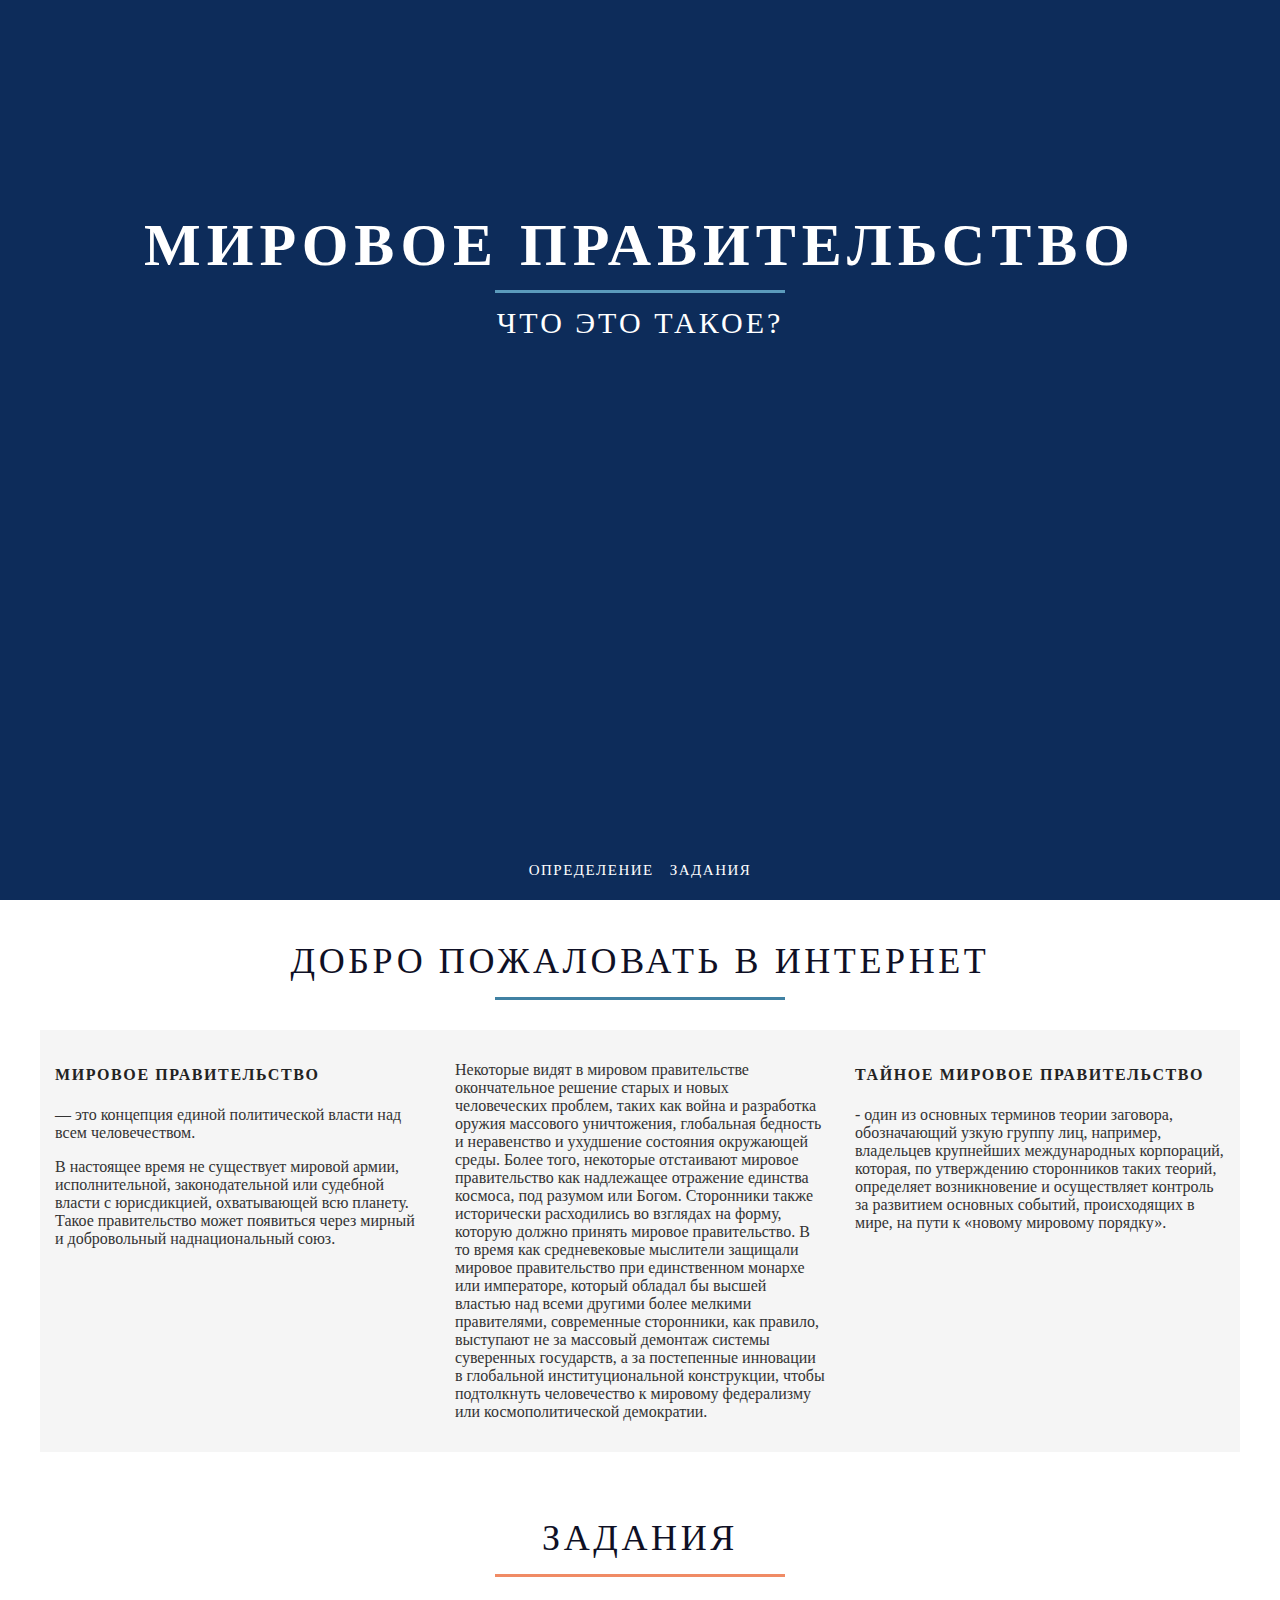
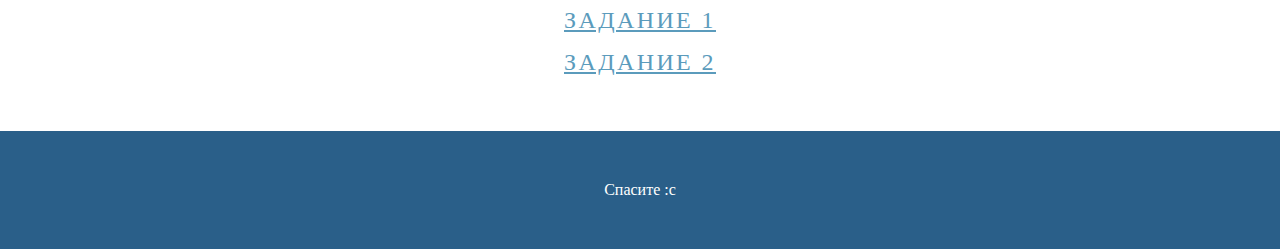
==== index.html @ aec043a7 "Update index.html" ====
<!DOCTYPE html>

<html>
	
<head>
		<title>Сайтик</title>
		<meta name="viewport" content="width=device-width, initial-scale=1.0">
		<meta http-equiv="Content-Type" content="text/html; charset=UTF-8">
		<link rel="stylesheet" href="css/grid.css" media="screen">
		<link rel="stylesheet" href="css/style.css" media="screen">
		
		<link rel="shortcut icon" type="image/x-icon" href="logo.png" />
	</head>

	<body>
		<section id="intro">
			<div class="info">
				<div class="container">
					<div class="row">
						<div class="col-full"><h1>МИРОВОЕ ПРАВИТЕЛЬСТВО</h1></div>
					</div>
					<div class="row"><div class="col-1-4 centered line"></div></div>
					<div class="row">
						<div class="col-full"><h4>Что это такое?</h4></div>
					</div>
				</div>
			</div>

			<nav id="nav">
				<ul class="clearfix">
					<li><a href="#profile">Определение</a></li>
					<li><a href="#skills">Задания</span></a></li>
				</ul>
			</nav>
		</section>
		
		<section id="profile" class="section">
			<div class="container">
				<div class="row">
					<div class="col-full">
						<h2 class="section-title">Добро пожаловать в интернет</h2>
						<div class="centered line"></div>
					</div>
				</div>

				<div class="row section-content wel-sec">
					<div class="col-1-3">
						<h4>Мировое правительство</h4>

						<p> — это концепция единой политической власти над всем человечеством.</p>

						<p>В настоящее время не существует мировой армии, исполнительной, законодательной или судебной власти с юрисдикцией, охватывающей всю планету. Такое правительство может появиться через мирный и добровольный наднациональный союз.</p>
					</div>
					<div class="col-1-3">
						<p>Некоторые видят в мировом правительстве окончательное решение старых и новых человеческих проблем, таких как война и разработка оружия массового уничтожения, глобальная бедность и неравенство и ухудшение состояния окружающей среды. Более того, некоторые отстаивают мировое правительство как надлежащее отражение единства космоса, под разумом или Богом. Сторонники также исторически расходились во взглядах на форму, которую должно принять мировое правительство. В то время как средневековые мыслители защищали мировое правительство при единственном монархе или императоре, который обладал бы высшей властью над всеми другими более мелкими правителями, современные сторонники, как правило, выступают не за массовый демонтаж системы суверенных государств, а за постепенные инновации в глобальной институциональной конструкции, чтобы подтолкнуть человечество к мировому федерализму или космополитической демократии.</p>
					</div>
					<div class="col-1-3">
						<h4>Тайное мировое правительство</h4>

						<p>- один из основных терминов теории заговора, обозначающий узкую группу лиц, например, владельцев крупнейших международных корпораций, которая, по утверждению сторонников таких теорий, определяет возникновение и осуществляет контроль за развитием основных событий, происходящих в мире, на пути к «новому мировому порядку».</p>
					</div>
				</div>
			</div>
		</section>
		
		<section id="skills" class="section-alt">
			<div class="container">
				<div class="row">
					<div class="col-full">
						<h2 class="section-title">Задания</h2>
						<div class="centered line"></div>
					</div>
					<div class="col-full">
						<h3 class="section-title"><a href="task1.html">Задание 1</a></h3>
						<h3 class="section-title"><a href="task2.html">Задание 2</a></h2>
					</div>
				</div>
			</div>
		</section>

		<footer>
			<div class="container">
				Cпасите :с
			</div>
		</footer>
	</body>

</html>
---- css/grid.css ----
.container {
	margin-left: auto;
	margin-right: auto;
	padding: 0;
	max-width: 1200px;
}

.column,
.col-full,
.col-1-2,
.col-1-3,
.col-2-3,
.col-1-4,
.col-3-4,
.col-1-5,
.col-2-5,
.col-3-5,
.col-1-6 {
	float: left;
	padding: 15px;
	-moz-box-sizing: border-box;
	-webkit-box-sizing: border-box;
	box-sizing: border-box;
}

.col-full { width: 100%; }
.col-1-2 { width: 50%; }
.col-1-3 { width: 33.33333333333333%; }
.col-2-3 { width: 66.66666666666666%; }
.col-1-4 { width: 25%; }
.col-3-4 { width: 75%; }
.col-1-5 { width: 20%; }
.col-2-5 { width: 40%; }
.col-3-5 { width: 60%; }
.col-1-6 { width: 16.666666666666664%; }


.row { width: 100%; }
.row,
.col-wrap {
	margin-left: auto;
	margin-right: auto;
	padding: 0!important;
}

.row:before,
.row:after,
.col-wrap:before,
.col-wrap:after {
	content: " ";
	display: table;
}

.row:after,
.col-wrap:after {
	clear: both;
}

@media screen and (max-width: 1024px) {
	.container { max-width: 960px; }
	.column,
	.col-full,
	.col-1-2,
	.col-1-3,
	.col-2-3,
	.col-1-4,
	.col-3-4,
	.col-1-5,
	.col-2-5,
	.col-3-5,
	.col-1-6 { padding: 15px; }
}

@media screen and (max-width: 800px) {
	.container { max-width: 780px; }
	.column,
	.col-full,
	.col-1-2,
	.col-1-3,
	.col-2-3,
	.col-1-4,
	.col-3-4,
	.col-1-5,
	.col-2-5,
	.col-3-5,
	.col-1-6 { padding: 10px; }
}

@media screen and (max-width: 768px) {
	.container { max-width: 750px; }
}

@media screen and (max-width: 640px) {
	.container { max-width: 100%; }
	.column,
	.col-full,
	.col-1-2,
	.col-1-3,
	.col-2-3,
	.col-1-4,
	.col-3-4,
	.col-1-5,
	.col-2-5,
	.col-3-5,
	.col-1-6 { float: none; width: 100%; }
}
---- css/style.css ----
html, body { height: 100%; }

body {
	font-family: 'Tinos';
	margin: 0 auto;
	background-color: #fff;
	color: #333;
}

a {
	outline: 0!important;
	color: #5b9bbc;
}

a:hover {
	text-decoration: none;
}

a img {
	border: 0;
	border-radius: 10px;
}
ul {
	list-style: none;
}

.cool {
	font-size: 0.6em;
	line-height: 1.3em;
	vertical-align: top;
}

.line {
	display: block;
	width: 290px;
	height: 3px;
	padding: 0!important;
	background: #ccc;
}

.text-center {
	text-align: center;
}

.text-right {
	text-align: right;
}

.centered {
	margin-left: auto;
	margin-right: auto;
	float: none;
}

.left { float: left!important; }
.right { float: right!important; }

.section,
.section-alt {
	margin: 0 auto;
	padding: 25px 0;
	position: relative;
}

.section { background-color: #fff; }

.section-title {
	margin: 0 0 15px 0;
	padding: 0;
	font-size: 2.250em;
	font-weight: 300;
	color: #0f1025;
	text-transform: uppercase;
	display: block;
	text-align: center;
	letter-spacing: 0.1em;
}

.section-title .cool {
	line-height: 1.7em;
}

.section-content { margin-top: 15px; }

.section h3,
.section-alt h3 {
	font-size: 1.5em;
	color: #222;
	text-transform: uppercase;
	letter-spacing: 0.1em;
}

.section h4,
.section-alt h4 {
	font-size: 1em;
	color: #222;
	text-transform: uppercase;
	letter-spacing: 0.1em;
}

.column > :first-child { margin-top: 0; }

#intro {
	width: 100%;
	height: 100%;
	position: relative;
	background-color: #0d2c5a;
	color: #fff;
}

#intro .line { background-color: #5b9bbc; }
#intro a { color: #5b9bbc; }

#nav {
	width: 100%;
	height: 60px;
	text-align: center;
	position: absolute;
	margin: 0 auto;
}

#nav-sticky-wrapper.is-sticky #nav {
	background-color: #3BBBB3;
}

#nav ul {
	margin: 0 auto;
	padding: 0;
	list-style: none;
	display: inline-block;
}

#nav ul li {
	padding: 0 8px;
	line-height: 60px;
	display: inline-block;
	float: left;
	text-transform: uppercase;
}

#nav ul li a {
	display: block;
	font-size: 0.938em;
	letter-spacing: 0.1em;
	color: #fff;
	text-decoration: none;
}

#nav ul li a:hover, #nav ul li.current a { color: #EAF887; }

.info {
	width: 100%;
	height: 100%;
	margin-bottom: -60px;
	text-align: center;
}

.info .container {
	position: relative;
	top: 200px;
}

.info .container h1 {
	margin: 0;
	padding: 0;
	font-size: 3.750em;
	font-weight: 900;
	letter-spacing: 0.1em;
	line-height: 1em;
	text-transform: uppercase;
}

.info .container h4 {
	margin: 0;
	padding: 0;
	font-size: 1.875em;
	font-weight: 300;
	letter-spacing: 0.1em;
	line-height: 1em;
	text-transform: uppercase;
}

.wel-sec {
	background-color: #F5F5F5;
}

#profile .line { background-color: #4081a3; }
#profile a { color: #3BBBB3; }

#skills .line { background-color: #f08b65; }

.skill { text-align: center; }
.skill-pie {
	width: 100%;
	margin: 0 auto;
	font-size: 1.875em;
	font-weight: 300;
}
.skill h3 { margin-bottom: 0; padding-bottom: 0; }

footer {
  background-color: #2A5F89;
  padding: 50px;
  text-align: center;
  color: #fff;
}
footer a {
	color: gold;
}

@media screen and (max-width: 768px) {
	.skill { width: 33.33333333333333%; }
}

@media screen and (max-width: 640px) {
	.section-title { font-size: 2em; line-height: 1em; }
	.info .container h1 { font-size: 2.300em; }
	.info .container h4 { font-size: 1.500em; }
	#nav li { font-size: 0.875em; }
	#nav li a span { display: none; }
	.line { width: 200px; }
	.skill { float: left; width: 50%; }
	.text-right { text-align: left; }
}

@media screen and (max-width: 480px) {
	.section-content { margin-top: 45px; }
	#nav ul li { padding: 0 5px; }
}
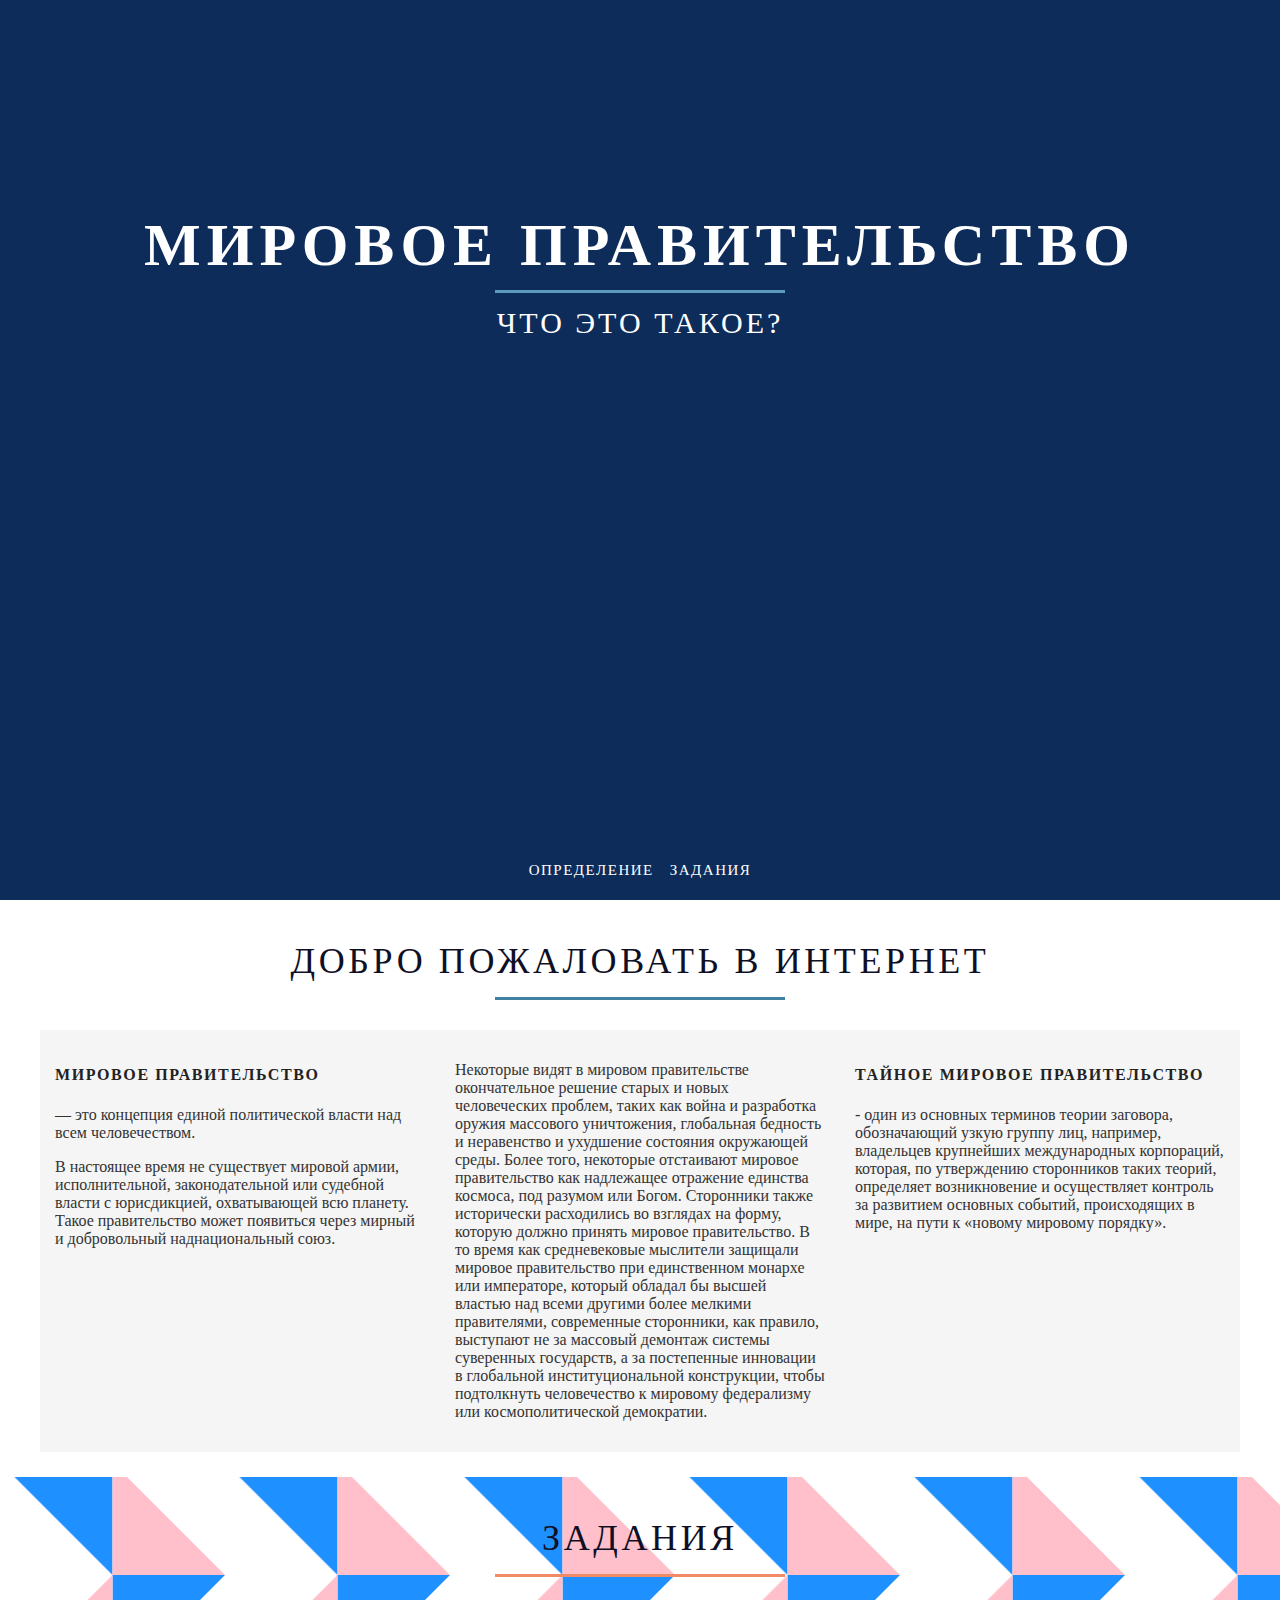
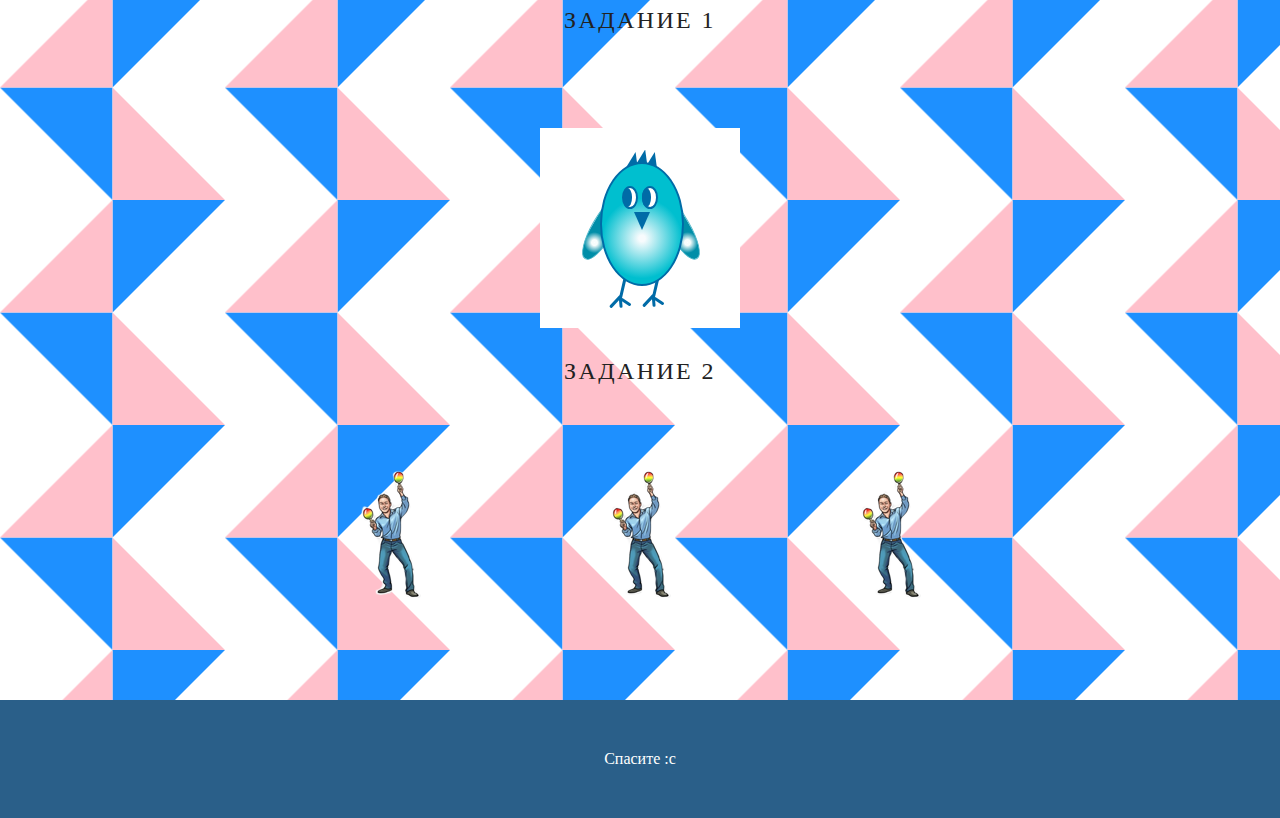
==== commit d710c2ef: "sum" ====
--- a/index.html
+++ b/index.html
@@ -1,14 +1,14 @@
 <!DOCTYPE html>
 
 <html>
-	
-<head>
+	<head>
 		<title>Сайтик</title>
 		<meta name="viewport" content="width=device-width, initial-scale=1.0">
 		<meta http-equiv="Content-Type" content="text/html; charset=UTF-8">
 		<link rel="stylesheet" href="css/grid.css" media="screen">
 		<link rel="stylesheet" href="css/style.css" media="screen">
-		
+		<link rel="stylesheet" href="css/ilon.css" />
+		<link rel="stylesheet" href="css/bird.css" />
 		<link rel="shortcut icon" type="image/x-icon" href="logo.png" />
 	</head>
 
@@ -71,8 +71,54 @@
 						<div class="centered line"></div>
 					</div>
 					<div class="col-full">
-						<h3 class="section-title"><a href="task1.html">Задание 1</a></h3>
-						<h3 class="section-title"><a href="task2.html">Задание 2</a></h2>
+						<h3 class="section-title">Задание 1</h3>
+						<div class="box">
+							<div class="head">
+								<div class="head-copy"></div>
+								<div class="wing-left round-left">	</div>
+								<div class="wing-right round-right"></div>
+								<div class="eye-left">
+									<div class="pupil"></div>
+								</div>
+								<div class="eye-right">
+									<div class="pupil"></div>
+								</div>
+								<div class="nose"></div>
+								<div class="hair-center"></div>
+								<div class="hair-left"></div>
+								<div class="hair-right"></div>
+								<div class="leg-left">
+									<div class="paw-1"></div>
+									<div class="paw-2"></div>
+									<div class="paw-3"></div>
+								</div>
+								<div class="leg-right">
+									<div class="paw-1"></div>
+									<div class="paw-2"></div>
+									<div class="paw-3"></div>
+								</div>
+							</div>
+						</div>
+					</div>
+					<div class="col-full">
+						<h3 class="section-title">Задание 2</h3>
+						<div class="flex-box">
+							<div class="block-animation">
+								<div class="ilon"><img id="ilon" src="ilon3.png"></div>
+								<div class="text1">Как тебе такое?</div>
+								<div class="text2">Это ещё не тесла :)</div>
+							</div>
+							<div class="block-animation">
+								<div class="ilon"><img id="ilon" src="ilon3.png"></div>
+								<div class="text1">Как тебе такое?</div>
+								<div class="text2">Это ещё не тесла :)</div>
+							</div>
+							<div class="block-animation">
+								<div class="ilon"><img id="ilon" src="ilon3.png"></div>
+								<div class="text1">Как тебе такое?</div>
+								<div class="text2">Это ещё не тесла :)</div>
+							</div>
+						</div>
 					</div>
 				</div>
 			</div>
--- a/css/style.css
+++ b/css/style.css
@@ -226,4 +226,18 @@
 @media screen and (max-width: 480px) {
 	.section-content { margin-top: 45px; }
 	#nav ul li { padding: 0 5px; }
+}
+
+.flex-box {
+	justify-content: center;
+	display: flex;
+	flex-direction: row;
+	flex-wrap: wrap;
+	box-sizing: content-box;
+	overflow: visible;
+	position: relative;
+	margin-left: auto;
+	margin-right: auto;
+	width: 80%;
+	flex: 1;
 }--- a/css/ilon.css
+++ b/css/ilon.css
@@ -0,0 +1,64 @@
+.block-animation {
+	margin-top: 10px;
+	border: none;
+ 	background: url(../ilon1.png);
+	display: block;
+	width: 250px;
+	height: 250px;
+	overflow: visible;
+	position: relative;
+	border: none;
+}
+.ilon {
+	position: absolute;
+	top: 0px;
+	left: 0px;
+    opacity: 0%;
+	border: none;
+}     
+.block-animation:hover {
+    background: url(../ilon2.png);
+	overflow: visible;
+	border: none;
+	opacity: 100%;
+}
+.text1 {
+    position: absolute;
+    top: 0px;
+    left: 44px;
+    font-size: 20px;
+    opacity: 0%;
+}
+.block-animation:hover {
+	opacity: 100%;
+	transition: 1.5s;
+}
+.block-animation:hover .text1{
+	opacity: 100%;
+}
+.block-animation:active {
+	background: none;
+	overflow: visible;
+	border: none;
+}
+.block-animation:active .ilon {
+	opacity: 100%;
+	animation: fly 3s infinite;
+}
+@keyframes fly {
+	0% { transform: translate(0, 0); }
+	100% { opacity: 30%; filter: sepia(100%); transform: translate(400px, -100px); }
+}
+.text2 {
+    position: absolute;
+    top: 0px;
+    left: 0px;
+    font-size: 20px;
+    opacity: 0%;
+}
+.block-animation:active .text1 {
+	opacity: 0%;
+}
+.block-animation:active .text2 {
+	opacity: 100%;
+}
--- a/css/bird.css
+++ b/css/bird.css
@@ -0,0 +1,274 @@
+  body {
+  --s: 25vmin;
+  --p: calc(var(--s) / 2);
+  --c1: pink;
+  --c2: dodgerblue;
+  --c3: white;
+  --bg: var(--c3);
+  --d: 4000ms;
+  --e: cubic-bezier(0.76, 0, 0.24, 1);
+  
+  background-color: var(--bg);
+  background-image:
+    linear-gradient(45deg, var(--c1) 25%, transparent 25%),
+    linear-gradient(-45deg, var(--c1) 25%, transparent 25%),
+    linear-gradient(45deg, transparent 75%, var(--c2) 75%),
+    linear-gradient(-45deg, transparent 75%, var(--c2) 75%);
+  background-size: var(--s) var(--s);
+  background-position: 
+    calc(var(--p) *  1) calc(var(--p) *  0), 
+    calc(var(--p) * -1) calc(var(--p) *  1), 
+    calc(var(--p) *  1) calc(var(--p) * -1), 
+    calc(var(--p) * -1) calc(var(--p) *  0);
+  animation: 
+    color var(--d) var(--e) infinite,
+    position var(--d) var(--e) infinite;
+}
+
+@keyframes color {
+  0%, 25% {
+    --bg: var(--c3);
+  }
+  26%, 50% {
+    --bg: var(--c1);
+  }
+  51%, 75% {
+    --bg: var(--c3);
+  }
+  76%, 100% {
+    --bg: var(--c2);
+  }
+}
+
+@keyframes position {
+  0% {
+    background-position: 
+      calc(var(--p) *  1) calc(var(--p) *  0), 
+      calc(var(--p) * -1) calc(var(--p) *  1), 
+      calc(var(--p) *  1) calc(var(--p) * -1), 
+      calc(var(--p) * -1) calc(var(--p) *  0);
+  }
+  25% {
+    background-position: 
+      calc(var(--p) *  1) calc(var(--p) *  4), 
+      calc(var(--p) * -1) calc(var(--p) *  5), 
+      calc(var(--p) *  1) calc(var(--p) *  3), 
+      calc(var(--p) * -1) calc(var(--p) *  4);
+  }
+  50% {
+    background-position: 
+      calc(var(--p) *  3) calc(var(--p) * 8), 
+      calc(var(--p) * -3) calc(var(--p) * 9), 
+      calc(var(--p) *  2) calc(var(--p) * 7), 
+      calc(var(--p) * -2) calc(var(--p) * 8);
+  }
+  75% {
+    background-position: 
+      calc(var(--p) *  3) calc(var(--p) * 12), 
+      calc(var(--p) * -3) calc(var(--p) * 13), 
+      calc(var(--p) *  2) calc(var(--p) * 11), 
+      calc(var(--p) * -2) calc(var(--p) * 12);
+  }
+  100% {    
+    background-position: 
+      calc(var(--p) *  5) calc(var(--p) * 16), 
+      calc(var(--p) * -5) calc(var(--p) * 17), 
+      calc(var(--p) *  5) calc(var(--p) * 15), 
+      calc(var(--p) * -5) calc(var(--p) * 16);
+  }
+}
+
+@media (prefers-reduced-motion) {
+  body {
+    animation: none;
+  }
+}
+.box{
+  position: relative;
+  margin: auto;
+  display: block;
+  margin-top: 8%;
+  width: 200px;
+  height: 200px;
+  background: white;
+}
+.head{
+  position: absolute;
+  top: 17%;
+  width: 40%;
+  left: 30%;
+  height: 60%;
+  border-radius: 50%;
+}
+.head-copy{
+  width: 100%;
+  height: 100%;
+  position: absolute;
+  background: radial-gradient(circle closest-side at 50% 62%, #f7fbfd 8%, #00bfcf 100%);
+  border: solid 2px #006ba7;
+  border-radius: 50%;
+  z-index: 2;
+}
+.eye-left{
+  position: absolute;
+  background: white;
+  border: solid 2px #006ba7;
+  width: 15%;
+  height: 16%;
+  top: 20%;
+  left: 28%;
+  border-radius: 50%;
+  z-index: 3;
+}
+.eye-right{
+  position: absolute;
+  background: white;
+  border: solid 2px #006ba7;
+  width: 15%;
+  height: 16%;
+  top: 20%;
+  right: 28%;
+  border-radius: 50%;
+  z-index: 3;
+}
+.pupil{
+  position: absolute;
+  width: 74%;
+  height: 96%;
+  top: 4%;
+  left: -10%;
+  border-radius: 50%;
+  background: #006ba7;
+}
+.nose{
+	top: 42%;
+	left: 42%;
+	position: absolute;
+	border-left: 8px solid transparent;
+	border-right: 8px solid transparent;
+	border-top: 18px solid #006ba7;
+	z-index: 4;
+}
+.hair-center{
+	position: absolute;
+	top: -10%;
+	left: 38%;
+	width: 24%;
+	height: 20%;
+	background:  #006ba7;
+	clip-path: polygon(77% 0, 0 100%, 94% 100%);
+}
+.hair-left{
+	position: absolute;
+	top: -8%;
+	left: 26%;
+	width: 24%;
+	height: 20%;
+	background:  #006ba7;
+	clip-path: polygon(77% 0, 0 100%, 94% 100%);
+}
+.hair-right{
+	position: absolute;
+	top: -8%;
+	left: 50%;
+	width: 24%;
+	height: 20%;
+	background:  #006ba7;
+	clip-path: polygon(77% 0, 0 100%, 94% 100%);
+}
+.wing-left{
+	position: absolute;
+	width: 26%;
+	height: 60%;
+	left: -10%;
+	top: 24%;
+	transform: rotate(30deg);
+    background: radial-gradient(circle closest-side at 50% 75%,
+      white, #f8fdfc 8%, #f8fdfc 28%, #008ea8);
+	border: solid 1px #52b8ca;
+	border-radius: 48%;
+	z-index: 1;
+}
+.wing-right{
+	position: absolute;
+	width: 26%;
+	height: 60%;
+	right: -12%;
+	top: 24%;
+	transform: rotate(-30deg);
+    background: radial-gradient(circle closest-side at 50% 75%,
+      white, #f8fdfc 8%, #f8fdfc 28%, #008ea8);
+	border: solid 1px #52b8ca;
+	border-radius: 48%;
+	z-index: 1;
+}
+.leg-left{
+	position: absolute;
+	width: 3px;
+	height: 28px;
+	top: 91%;
+	left: 27%;
+	border-radius: 20px;
+	background: #006ba7;
+	z-index: 1;
+	transform: rotate(13deg);
+}
+.leg-right{
+	position: absolute;
+	width: 3px;
+	height: 28px;
+	top: 90%;
+	right: 27%;
+	border-radius: 20px;
+	background: #006ba7;
+	z-index: 1;
+	transform: rotate(13deg);
+}
+.paw-1 {
+	position: absolute;
+	width: 3px;
+	height: 16px;
+	top: 84%;
+	left: -4px;
+	border-radius: 20px;
+	background: #006ba7;
+	transform: rotate(30deg);
+}
+.paw-2 {
+	position: absolute;
+	width: 3px;
+	height: 12px;
+	top: 89%;
+	left: 1px;
+	border-radius: 20px;
+	background: #006ba7;
+	transform: rotate(-18deg);
+}
+.paw-3 {
+	position: absolute;
+	width: 3px;
+	height: 12px;
+	top: 85%;
+	left: 6px;
+	border-radius: 20px;
+	background: #006ba7;
+	transform: rotate(-70deg);
+}
+
+
+.round-left {
+    transition: 1s;
+   }
+.round-left:hover {
+    transform: rotate(120deg);
+}
+
+.round-right {
+    transition: 1s;
+   }
+.round-right:hover {
+    transform: rotate(-120deg);
+}
+
+
+
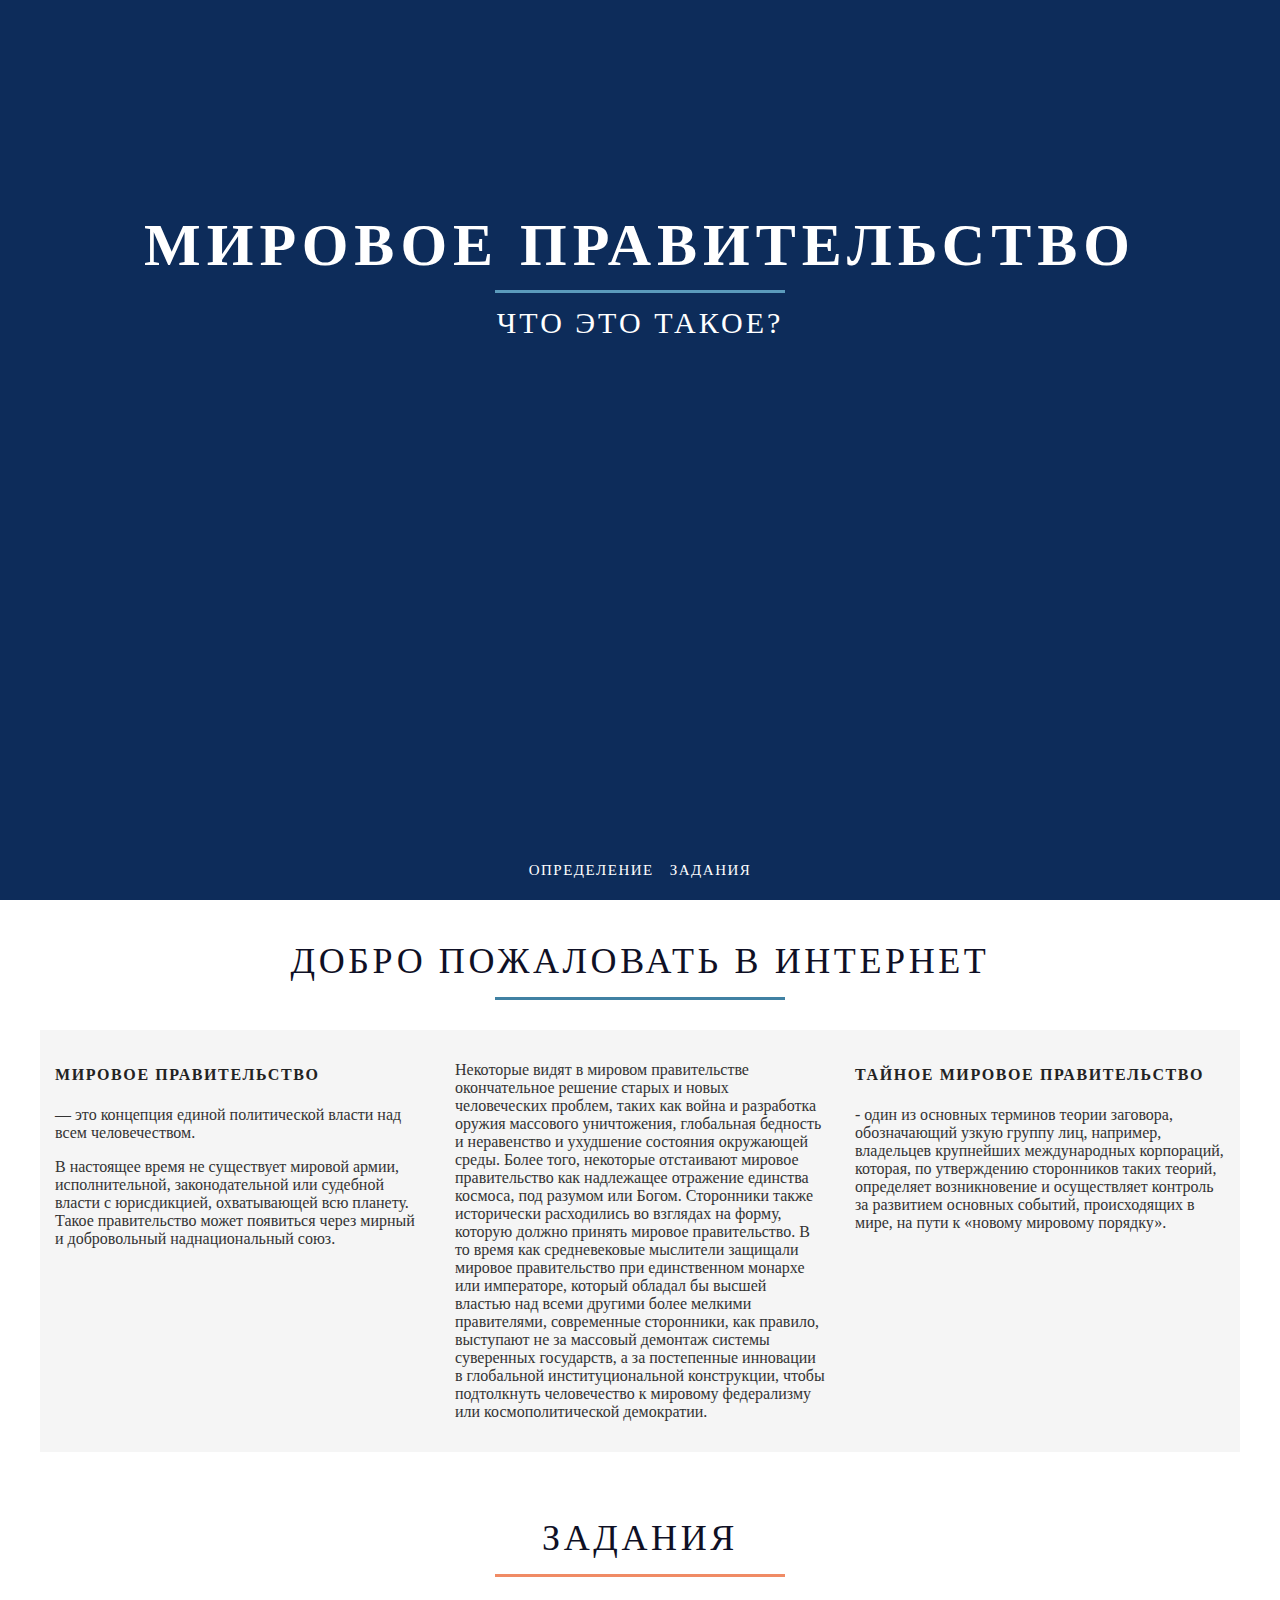
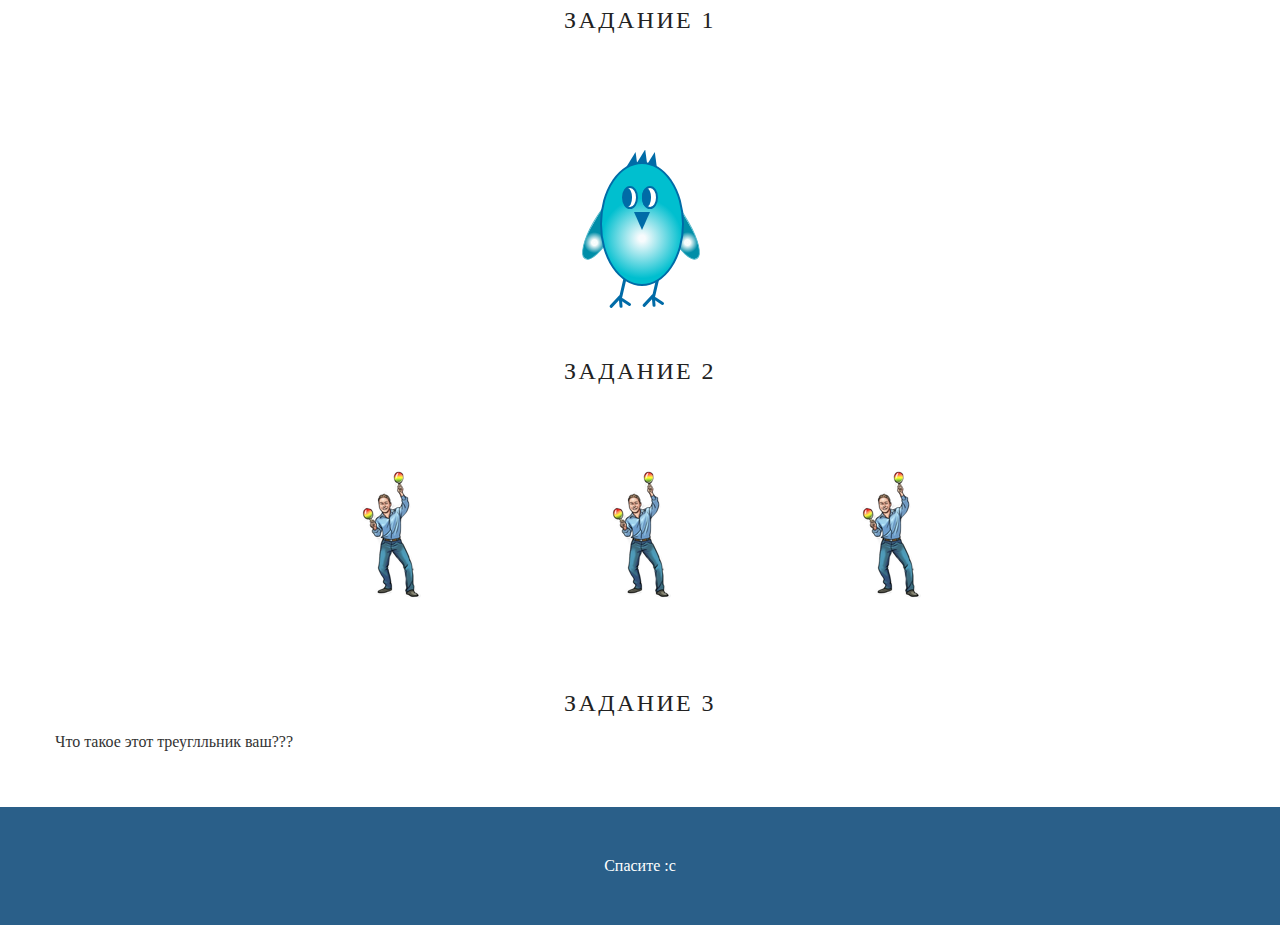
==== commit 613cc485: "check" ====
--- a/index.html
+++ b/index.html
@@ -120,6 +120,10 @@
 							</div>
 						</div>
 					</div>
+					<div class="col-full">
+						<h3 class="section-title">Задание 3</h3>
+						<p>Что такое этот треуглльник ваш???</p>
+					</div>
 				</div>
 			</div>
 		</section>
--- a/css/bird.css
+++ b/css/bird.css
@@ -1,4 +1,4 @@
-  body {
+/*  body {
   --s: 25vmin;
   --p: calc(var(--s) / 2);
   --c1: pink;
@@ -82,7 +82,7 @@
   body {
     animation: none;
   }
-}
+}*/
 .box{
   position: relative;
   margin: auto;
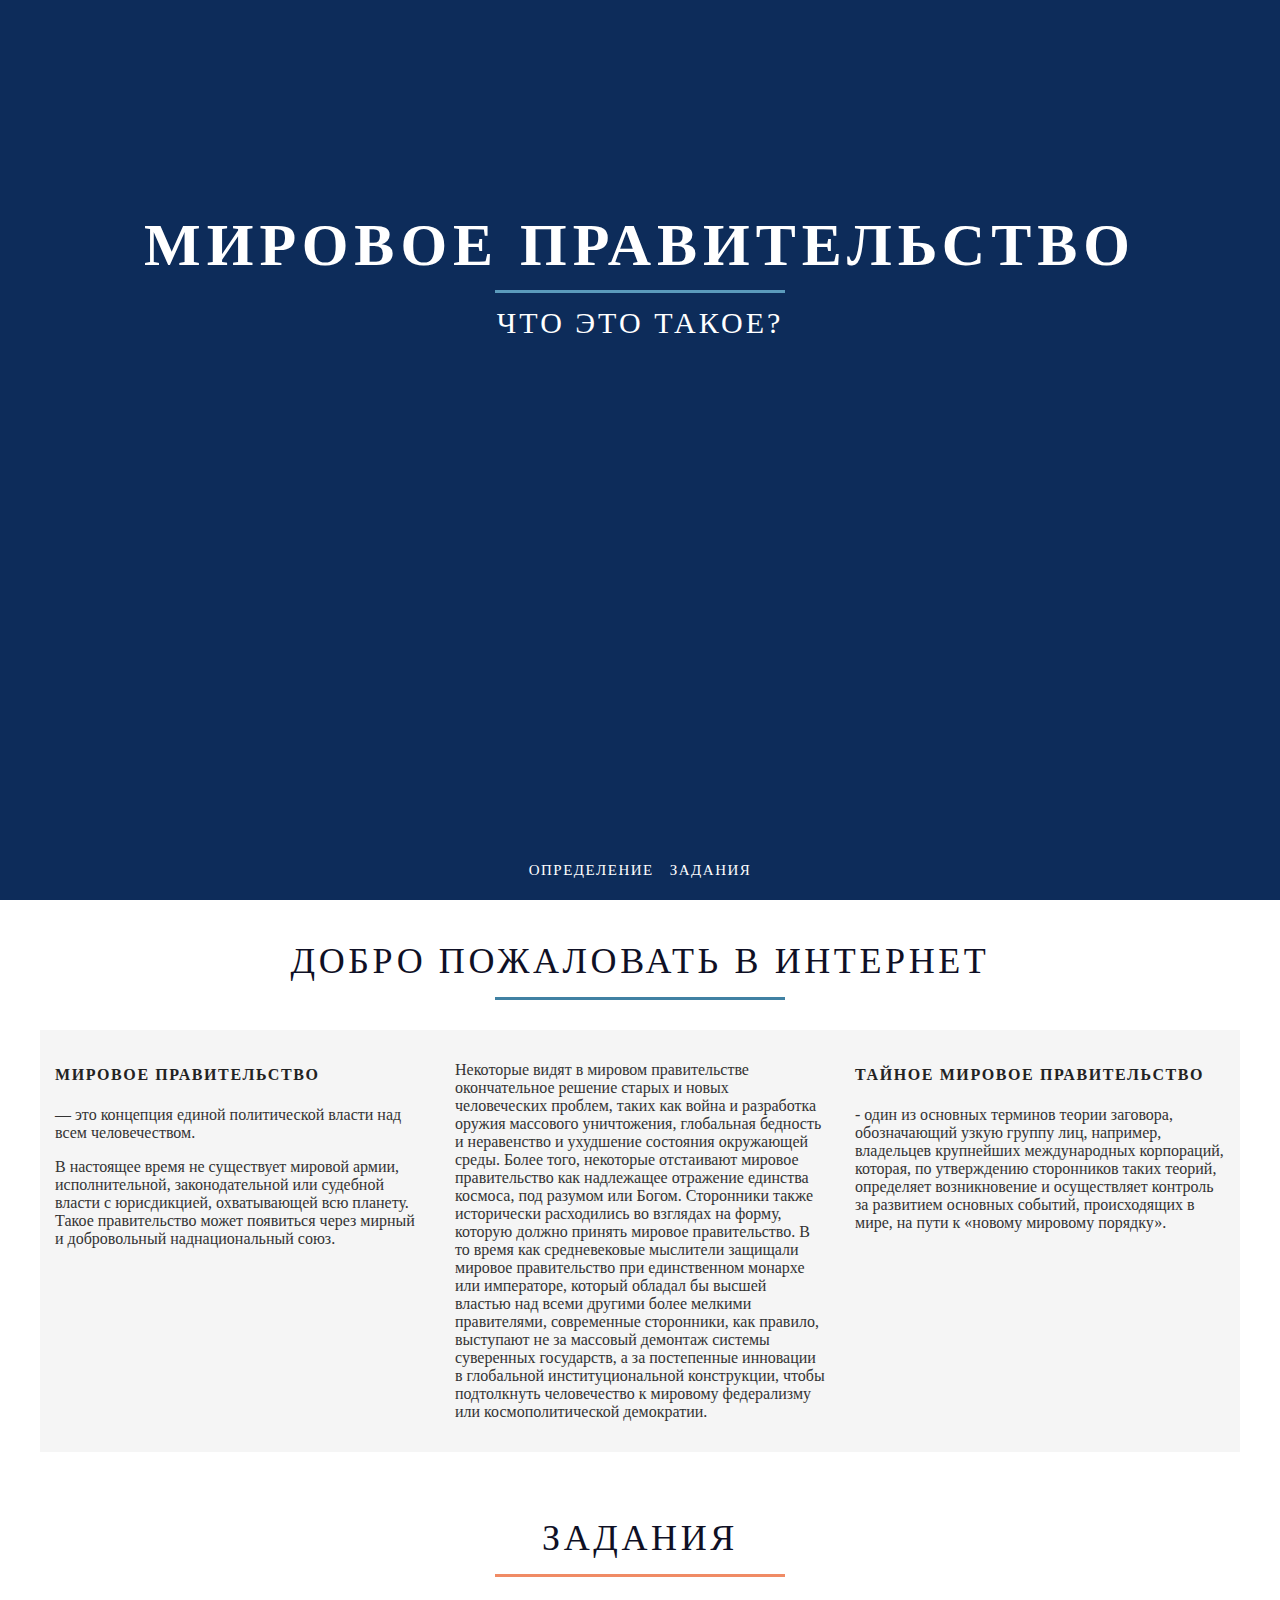
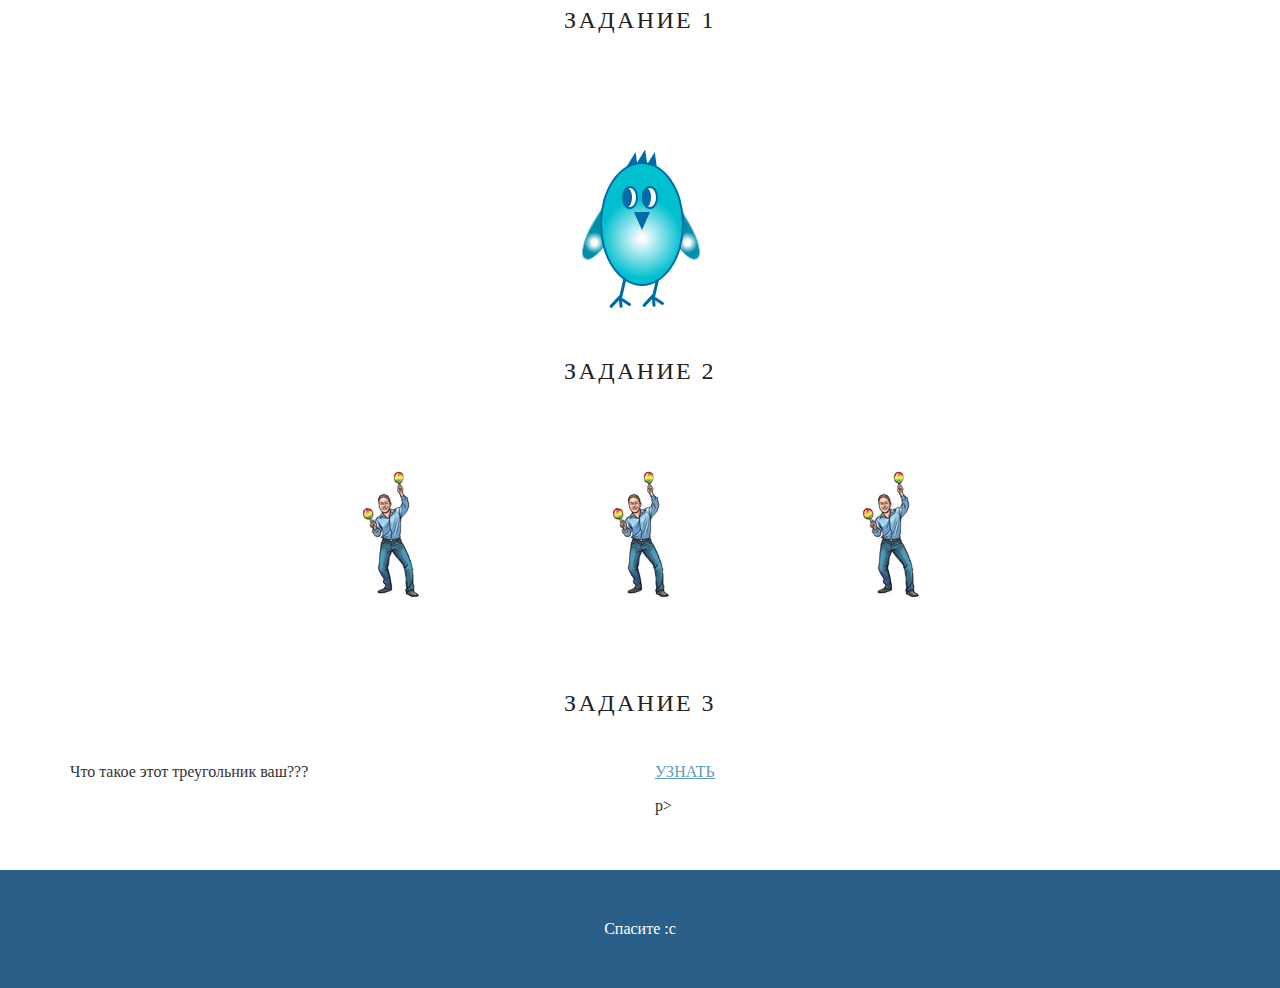
==== commit 738122dc: "Update index.html" ====
--- a/index.html
+++ b/index.html
@@ -29,7 +29,7 @@
 			<nav id="nav">
 				<ul class="clearfix">
 					<li><a href="#profile">Определение</a></li>
-					<li><a href="#skills">Задания</span></a></li>
+					<li><a href="#skills">Задания</a></li>
 				</ul>
 			</nav>
 		</section>
@@ -122,7 +122,12 @@
 					</div>
 					<div class="col-full">
 						<h3 class="section-title">Задание 3</h3>
-						<p>Что такое этот треуглльник ваш???</p>
+						<div class="col-1-2">
+							<p>Что такое этот треугольник ваш???</p>
+						</div>
+						<div class="col-1-2">
+							<p><a href="#">УЗНАТЬ</a></p>p>
+						</div>
 					</div>
 				</div>
 			</div>
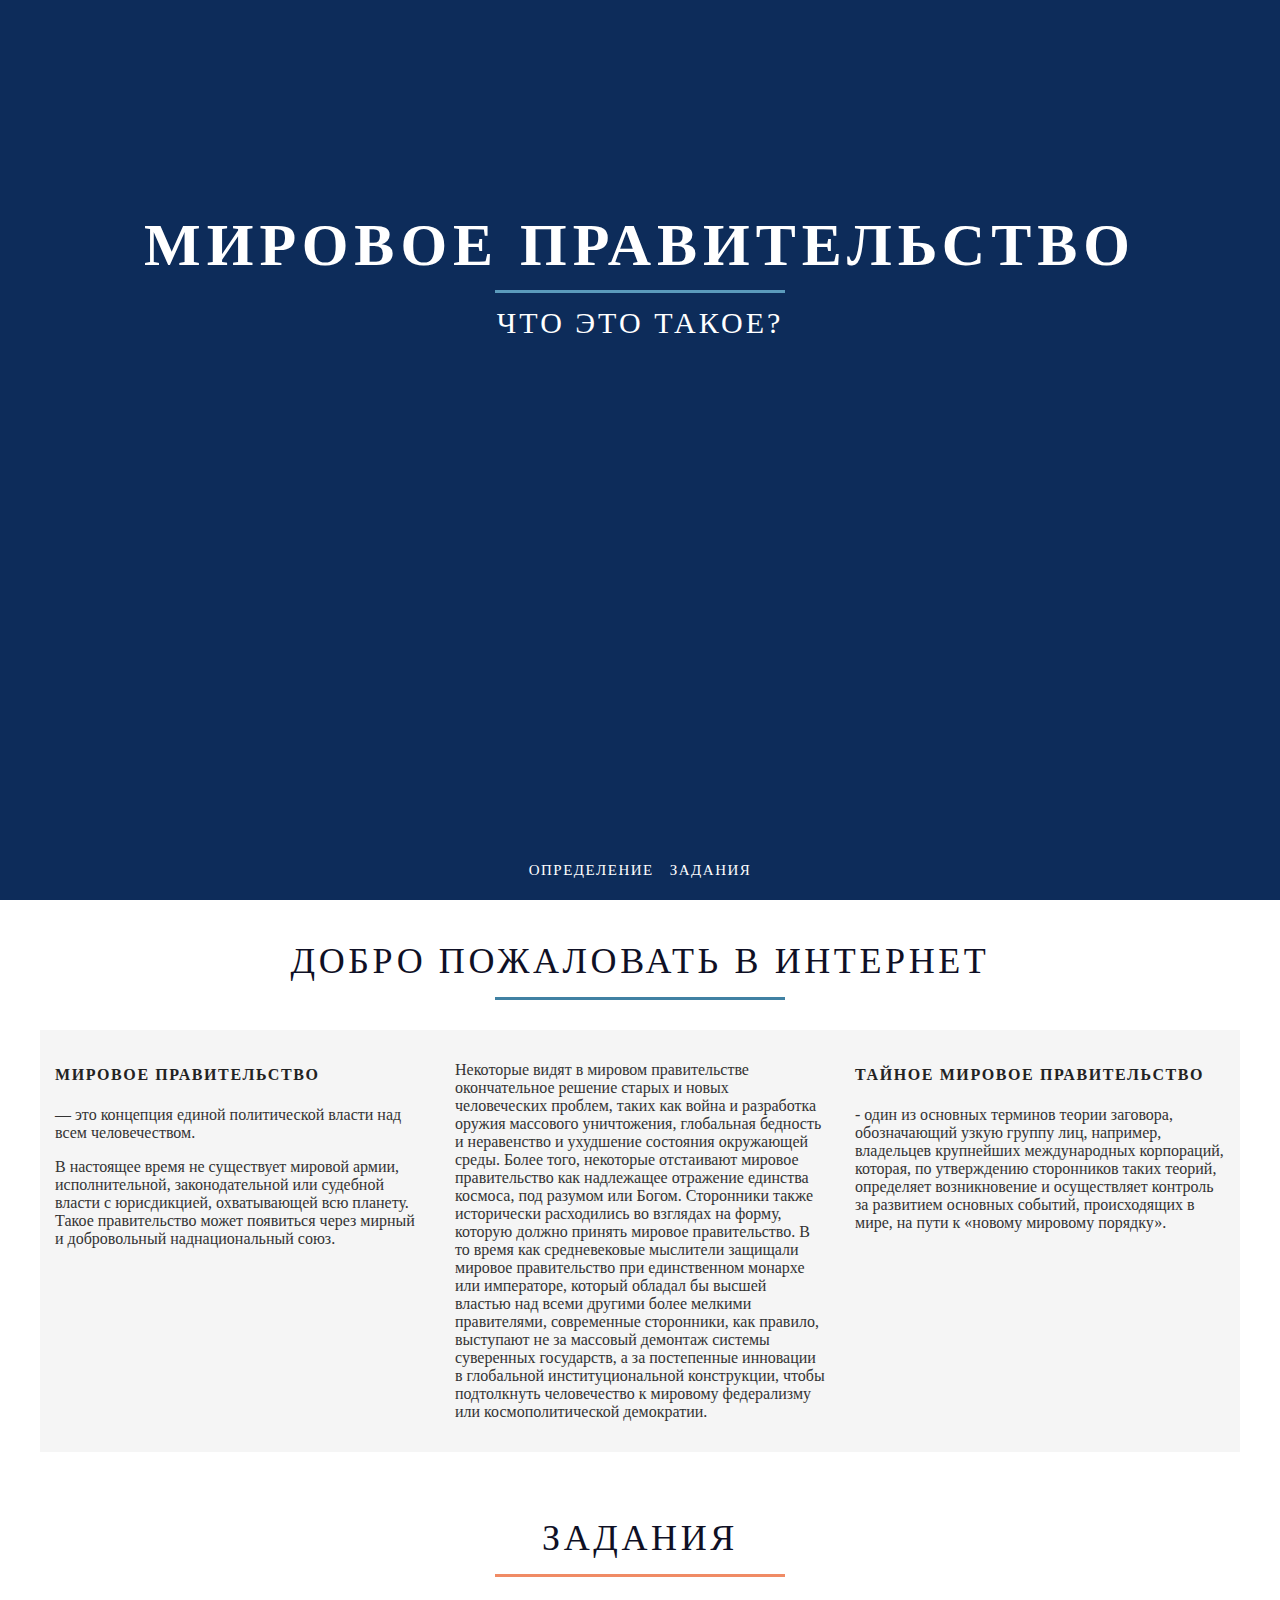
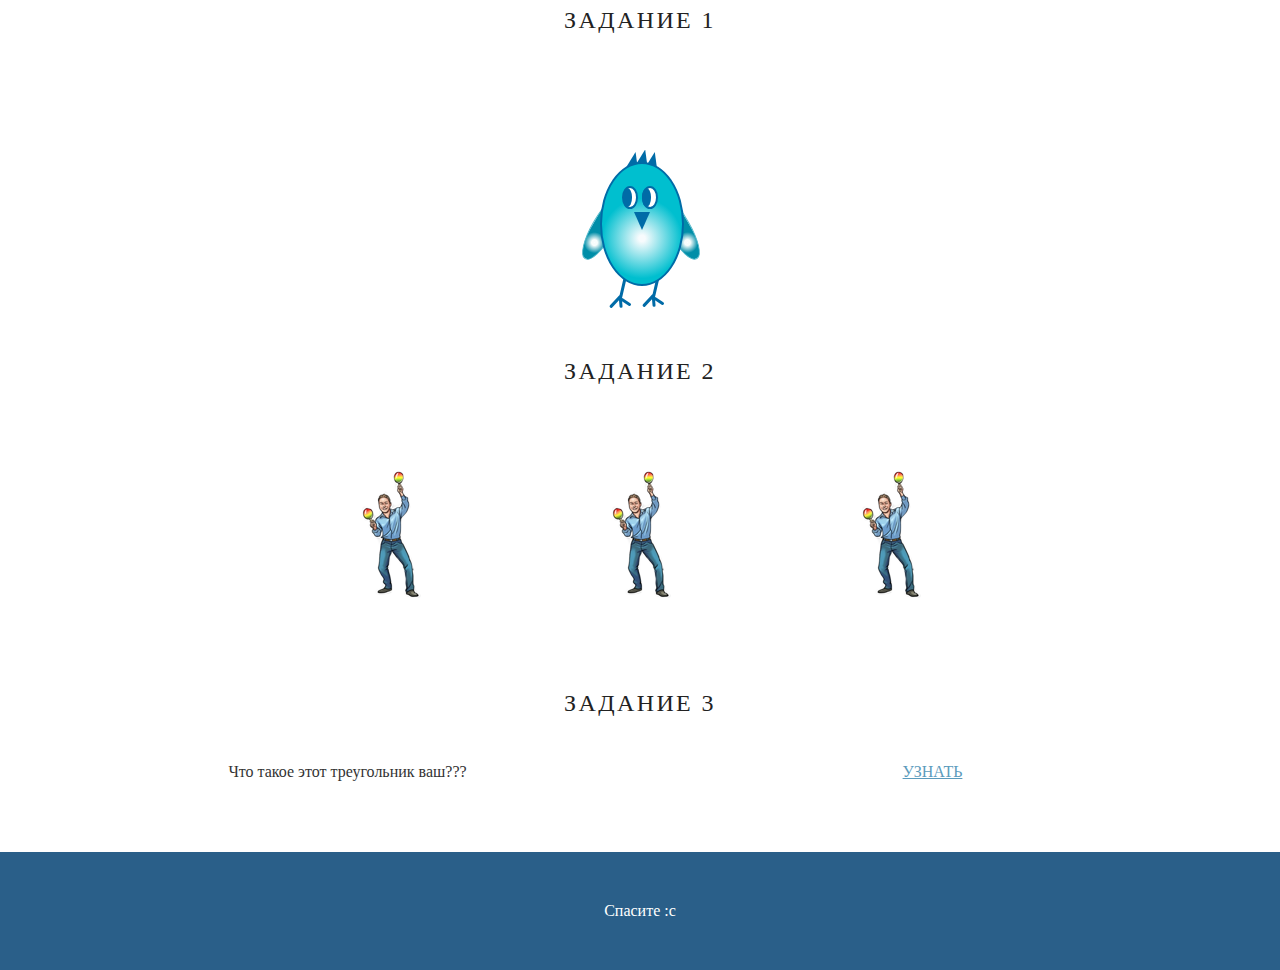
==== commit de4a3cb9: "Update index.html" ====
--- a/index.html
+++ b/index.html
@@ -27,7 +27,7 @@
 			</div>
 
 			<nav id="nav">
-				<ul class="clearfix">
+				<ul>
 					<li><a href="#profile">Определение</a></li>
 					<li><a href="#skills">Задания</a></li>
 				</ul>
@@ -122,11 +122,11 @@
 					</div>
 					<div class="col-full">
 						<h3 class="section-title">Задание 3</h3>
-						<div class="col-1-2">
+						<div class="col-1-2 text-center">
 							<p>Что такое этот треугольник ваш???</p>
 						</div>
-						<div class="col-1-2">
-							<p><a href="#">УЗНАТЬ</a></p>p>
+						<div class="col-1-2 text-center">
+							<p><a href="#">УЗНАТЬ</a></p>
 						</div>
 					</div>
 				</div>
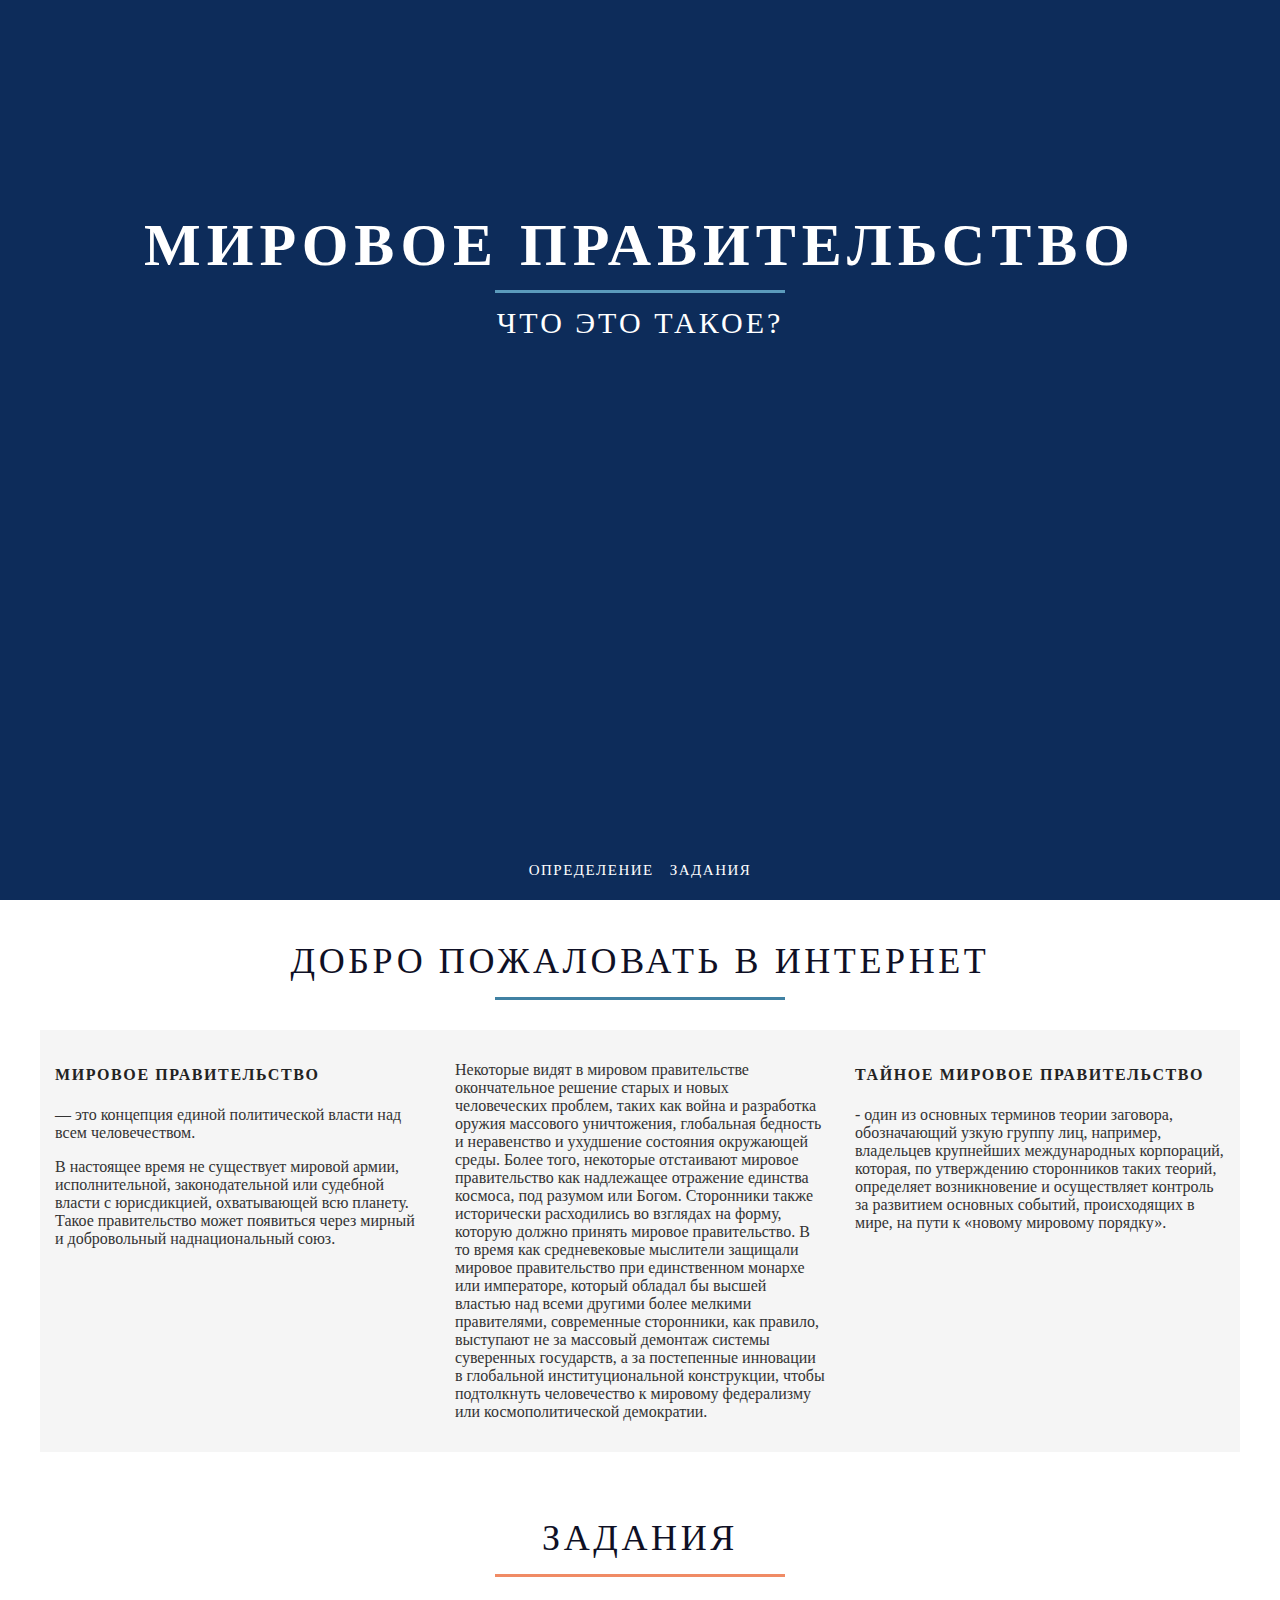
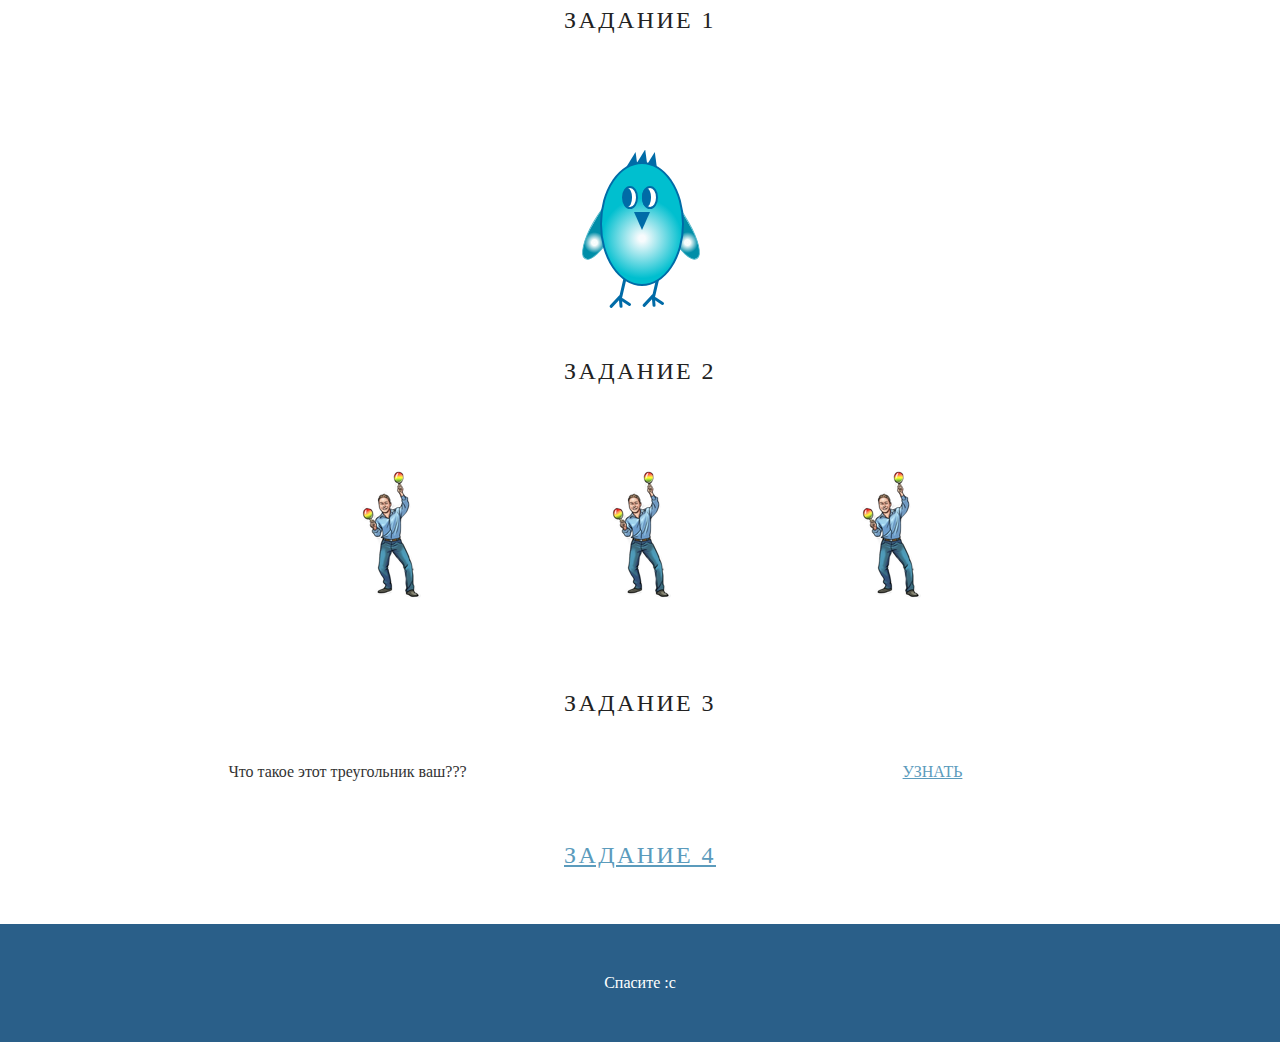
==== commit bdc3e687: "task4" ====
--- a/index.html
+++ b/index.html
@@ -9,9 +9,8 @@
 		<link rel="stylesheet" href="css/style.css" media="screen">
 		<link rel="stylesheet" href="css/ilon.css" />
 		<link rel="stylesheet" href="css/bird.css" />
-		<link rel="shortcut icon" type="image/x-icon" href="logo.png" />
+		<link rel="shortcut icon" type="image/x-icon" href="/pictures/logo.png" />
 	</head>
-
 	<body>
 		<section id="intro">
 			<div class="info">
@@ -104,17 +103,17 @@
 						<h3 class="section-title">Задание 2</h3>
 						<div class="flex-box">
 							<div class="block-animation">
-								<div class="ilon"><img id="ilon" src="ilon3.png"></div>
+								<div class="ilon"><img id="ilon" src="pictures/ilon/ilon3.png"></div>
 								<div class="text1">Как тебе такое?</div>
 								<div class="text2">Это ещё не тесла :)</div>
 							</div>
 							<div class="block-animation">
-								<div class="ilon"><img id="ilon" src="ilon3.png"></div>
+								<div class="ilon"><img id="ilon" src="pictures/ilon/ilon3.png"></div>
 								<div class="text1">Как тебе такое?</div>
 								<div class="text2">Это ещё не тесла :)</div>
 							</div>
 							<div class="block-animation">
-								<div class="ilon"><img id="ilon" src="ilon3.png"></div>
+								<div class="ilon"><img id="ilon" src="pictures/ilon/ilon3.png"></div>
 								<div class="text1">Как тебе такое?</div>
 								<div class="text2">Это ещё не тесла :)</div>
 							</div>
@@ -126,8 +125,11 @@
 							<p>Что такое этот треугольник ваш???</p>
 						</div>
 						<div class="col-1-2 text-center">
-							<p><a href="#">УЗНАТЬ</a></p>
+							<p><a href="task3.html">УЗНАТЬ</a></p>
 						</div>
+					</div>
+					<div class="col-full">
+						<h3 class="section-title"><a href="menu.html">Задание 4</a></h3>
 					</div>
 				</div>
 			</div>
--- a/css/ilon.css
+++ b/css/ilon.css
@@ -1,7 +1,7 @@
 .block-animation {
 	margin-top: 10px;
 	border: none;
- 	background: url(../ilon1.png);
+ 	background: url(../pictures/ilon/ilon1.png);
 	display: block;
 	width: 250px;
 	height: 250px;
@@ -17,7 +17,7 @@
 	border: none;
 }     
 .block-animation:hover {
-    background: url(../ilon2.png);
+    background: url(../pictures/ilon/ilon2.png);
 	overflow: visible;
 	border: none;
 	opacity: 100%;
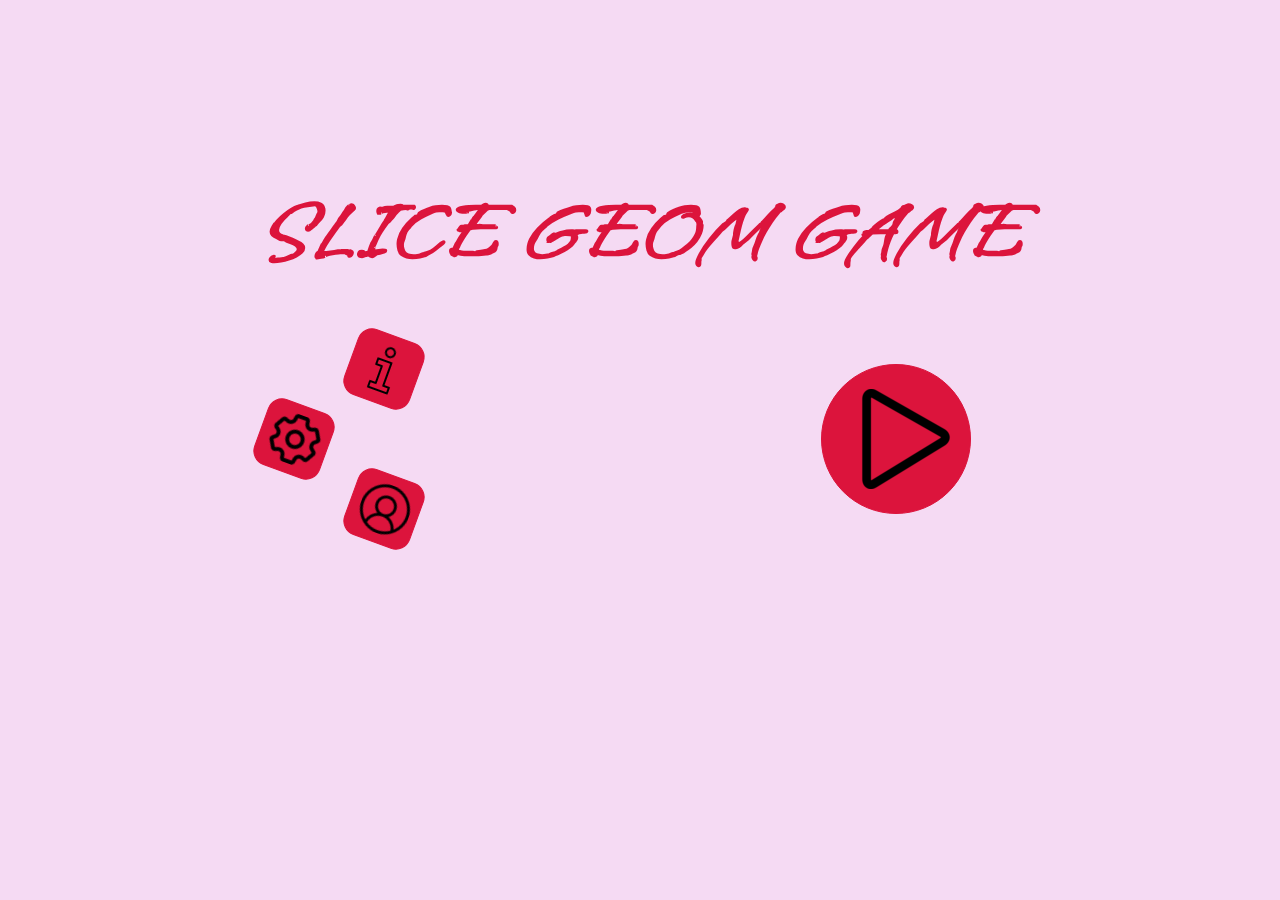
==== commit 1f4d7f79: "ostanovite nasilie" ====
--- a/index.html
+++ b/index.html
@@ -1,145 +1,47 @@
 <!DOCTYPE html>
+<html lang="en">
+    <head>
+        <meta charset="UTF-8">
+        <link rel="stylesheet" id ="theme" href="assets/css/light.css"/>
+        <link href="https://fonts.googleapis.com/css2?family=Vujahday+Script&display=swap" rel="stylesheet">
+        <title>SLICE GEOM GAME</title>
+    </head>
+    <body>
+        <audio id="knife1" src="assets/sounds/knife1.wav" preload="auto"></audio>
+        <audio id="knife2" src="assets/sounds/knife1.wav" preload="auto"></audio>
+        <canvas id="canvas"></canvas>
+        <div class="wrap-column center center-index">
+            <h1>SLICE GEOM GAME</h1>
+            <div class="wrap-row main-index">
+                <div class="wrap-column column-index">
+                    <button class="btn btn1">
+                        <a href="pages/info.html">
+                            <span class="btn-info"></span>
+                        </a>
+                    </button>
+                    <button class="btn btn2">
+                        <a href="pages/settings.html">
+                            <span class="btn-setts"></span>
+                        </a>
+                    </button>
+                    <button class="btn btn3">
+                        <a onclick="alert('Планы на светлое далекое будущее...')">
+                            <span class="btn-profile"></span>
+                        </a>
+                    </button>
+                </div>
+                <div class="wrap-column column-index">
+                    <button class="btn-main">
+                        <a onclick="playClick()">
+                            <span class="btn-play"></span>
+                        </a>
+                    </button>
+                </div>
+            </div>
 
-<html>
-	<head>
-		<title>Сайтик</title>
-		<meta name="viewport" content="width=device-width, initial-scale=1.0">
-		<meta http-equiv="Content-Type" content="text/html; charset=UTF-8">
-		<link rel="stylesheet" href="css/grid.css" media="screen">
-		<link rel="stylesheet" href="css/style.css" media="screen">
-		<link rel="stylesheet" href="css/ilon.css" />
-		<link rel="stylesheet" href="css/bird.css" />
-		<link rel="shortcut icon" type="image/x-icon" href="/pictures/logo.png" />
-	</head>
-	<body>
-		<section id="intro">
-			<div class="info">
-				<div class="container">
-					<div class="row">
-						<div class="col-full"><h1>МИРОВОЕ ПРАВИТЕЛЬСТВО</h1></div>
-					</div>
-					<div class="row"><div class="col-1-4 centered line"></div></div>
-					<div class="row">
-						<div class="col-full"><h4>Что это такое?</h4></div>
-					</div>
-				</div>
-			</div>
-
-			<nav id="nav">
-				<ul>
-					<li><a href="#profile">Определение</a></li>
-					<li><a href="#skills">Задания</a></li>
-				</ul>
-			</nav>
-		</section>
-		
-		<section id="profile" class="section">
-			<div class="container">
-				<div class="row">
-					<div class="col-full">
-						<h2 class="section-title">Добро пожаловать в интернет</h2>
-						<div class="centered line"></div>
-					</div>
-				</div>
-
-				<div class="row section-content wel-sec">
-					<div class="col-1-3">
-						<h4>Мировое правительство</h4>
-
-						<p> — это концепция единой политической власти над всем человечеством.</p>
-
-						<p>В настоящее время не существует мировой армии, исполнительной, законодательной или судебной власти с юрисдикцией, охватывающей всю планету. Такое правительство может появиться через мирный и добровольный наднациональный союз.</p>
-					</div>
-					<div class="col-1-3">
-						<p>Некоторые видят в мировом правительстве окончательное решение старых и новых человеческих проблем, таких как война и разработка оружия массового уничтожения, глобальная бедность и неравенство и ухудшение состояния окружающей среды. Более того, некоторые отстаивают мировое правительство как надлежащее отражение единства космоса, под разумом или Богом. Сторонники также исторически расходились во взглядах на форму, которую должно принять мировое правительство. В то время как средневековые мыслители защищали мировое правительство при единственном монархе или императоре, который обладал бы высшей властью над всеми другими более мелкими правителями, современные сторонники, как правило, выступают не за массовый демонтаж системы суверенных государств, а за постепенные инновации в глобальной институциональной конструкции, чтобы подтолкнуть человечество к мировому федерализму или космополитической демократии.</p>
-					</div>
-					<div class="col-1-3">
-						<h4>Тайное мировое правительство</h4>
-
-						<p>- один из основных терминов теории заговора, обозначающий узкую группу лиц, например, владельцев крупнейших международных корпораций, которая, по утверждению сторонников таких теорий, определяет возникновение и осуществляет контроль за развитием основных событий, происходящих в мире, на пути к «новому мировому порядку».</p>
-					</div>
-				</div>
-			</div>
-		</section>
-		
-		<section id="skills" class="section-alt">
-			<div class="container">
-				<div class="row">
-					<div class="col-full">
-						<h2 class="section-title">Задания</h2>
-						<div class="centered line"></div>
-					</div>
-					<div class="col-full">
-						<h3 class="section-title">Задание 1</h3>
-						<div class="box">
-							<div class="head">
-								<div class="head-copy"></div>
-								<div class="wing-left round-left">	</div>
-								<div class="wing-right round-right"></div>
-								<div class="eye-left">
-									<div class="pupil"></div>
-								</div>
-								<div class="eye-right">
-									<div class="pupil"></div>
-								</div>
-								<div class="nose"></div>
-								<div class="hair-center"></div>
-								<div class="hair-left"></div>
-								<div class="hair-right"></div>
-								<div class="leg-left">
-									<div class="paw-1"></div>
-									<div class="paw-2"></div>
-									<div class="paw-3"></div>
-								</div>
-								<div class="leg-right">
-									<div class="paw-1"></div>
-									<div class="paw-2"></div>
-									<div class="paw-3"></div>
-								</div>
-							</div>
-						</div>
-					</div>
-					<div class="col-full">
-						<h3 class="section-title">Задание 2</h3>
-						<div class="flex-box">
-							<div class="block-animation">
-								<div class="ilon"><img id="ilon" src="pictures/ilon/ilon3.png"></div>
-								<div class="text1">Как тебе такое?</div>
-								<div class="text2">Это ещё не тесла :)</div>
-							</div>
-							<div class="block-animation">
-								<div class="ilon"><img id="ilon" src="pictures/ilon/ilon3.png"></div>
-								<div class="text1">Как тебе такое?</div>
-								<div class="text2">Это ещё не тесла :)</div>
-							</div>
-							<div class="block-animation">
-								<div class="ilon"><img id="ilon" src="pictures/ilon/ilon3.png"></div>
-								<div class="text1">Как тебе такое?</div>
-								<div class="text2">Это ещё не тесла :)</div>
-							</div>
-						</div>
-					</div>
-					<div class="col-full">
-						<h3 class="section-title">Задание 3</h3>
-						<div class="col-1-2 text-center">
-							<p>Что такое этот треугольник ваш???</p>
-						</div>
-						<div class="col-1-2 text-center">
-							<p><a href="task3.html">УЗНАТЬ</a></p>
-						</div>
-					</div>
-					<div class="col-full">
-						<h3 class="section-title"><a href="menu.html">Задание 4</a></h3>
-					</div>
-				</div>
-			</div>
-		</section>
-
-		<footer>
-			<div class="container">
-				Cпасите :с
-			</div>
-		</footer>
-	</body>
-
+            <script src="assets/js/init.js"></script>
+            <script src="assets/js/user.js"></script>
+            <script src="assets/js/eyes.js"></script>
+        </div>
+    </body>
 </html>--- a/assets/css/light.css
+++ b/assets/css/light.css
@@ -0,0 +1,352 @@
+body{
+    background: #f5daf3;
+    height: 100%;
+}
+
+* {
+    cursor: url("../img/kirby11.png"), default;
+    padding: 0;
+    margin: 0;
+}
+
+.btn {
+    width: 70px;
+    height: 70px;
+    border-radius: 15px;
+    border: 1px solid #DC143C;
+    background-color: #DC143C;
+    cursor: url("../img/kirby12.png"), pointer;
+}
+
+.btn1, .btn2, .btn3 {
+    transform: rotate(20deg);
+}
+
+.btn2 {
+    margin-right: 35%;
+}
+
+.btn span.btn-info, span.btn-setts, span.btn-profile, .btn-return {
+    float: left;
+    width: 50px;
+    height: 50px;
+    margin-left: 14%;
+}
+
+.btn span.btn-info, span.btn-setts, span.btn-profile, .btn-return, .btn-main, .btn-play {
+    cursor: url("../img/kirby12.png"), pointer;
+}
+
+.btn span.btn-info {
+    background: url('../img/info1.png') no-repeat;
+}
+
+.btn span.btn-setts {
+    background: url('../img/setts1.png') no-repeat;
+}
+
+.btn span.btn-profile {
+    background: url('../img/user1.png') no-repeat;
+}
+
+.btn-return {
+    background: url('../img/menu1.png') no-repeat;
+}
+
+.btn-main {
+    width: 150px;
+    height: 150px;
+    border-radius: 50%;
+    background-color: #DC143C;
+    border: 1px solid crimson;
+    align-items: center;
+}
+
+.btn-play {
+    background: url('../img/play1.png') no-repeat;
+    float: left;
+    width: 100px;
+    height: 100px;
+    margin-left: 23%;
+}
+
+.main-index {
+    position: absolute;
+    width: 100%;
+    margin-top: 15%;
+}
+
+.column-index {
+     justify-content: space-around;
+     align-items: center;
+     width: 50%;
+ }
+
+ .wrap-row {
+     display: flex;
+     flex-direction: row;
+ }
+
+ .wrap-column {
+     display: flex;
+     flex-direction: column;
+ }
+
+ .center {
+     position: absolute;
+     color: #DC143C;
+     font-size: 30px;
+     text-align: left;
+     font-family: 'Vujahday Script', cursive;
+     line-height: inherit;
+     width: 80%;
+ }
+
+.center-index {
+    top: 20%;
+    height: 80%;
+    left: 10%;
+    font-size: 40px;
+    text-align: center;
+}
+
+.center-info {
+    left: 10%;
+    top: 15%;
+}
+
+.center-settings {
+    left: 16%;
+    top: 15%;
+}
+
+.column-settings {
+    width: 70%;
+    padding-right: 50px;
+}
+
+.block {
+    width: 100%;
+    align-items: center;
+}
+
+#canvas{
+    display: block;
+    margin: 0 auto;
+    width: 100%;
+    height: 100%;
+    opacity: 0.5;
+}
+
+.lvl-body {
+    background: url('../img/lvlFon1.jpg') no-repeat;
+    -moz-background-size: 100%;
+    -webkit-background-size: 100%;
+    -o-background-size: 100%;
+    background-size: 100%;
+    opacity: 1;
+}
+
+.lvl-block {
+    width: 82%;
+    margin-top: 8%;
+    margin-left: 9%;
+}
+
+.canvas-lvl {
+    flex: 5;
+}
+
+.menu-lvl {
+    flex: 2;
+}
+
+#canvas1 {
+    display: block;
+    background: white;
+    margin: 0 auto;
+    width: 700px;
+    height: 400px;
+    border: solid 1px crimson;
+    border-radius: 2%;
+}
+
+.btn-game {
+    width: 40px;
+    height: 40px;
+    border-radius: 15px;
+    background-color: #DC143C;
+    cursor: url("../img/kirby12.png"), pointer;
+}
+
+.block {
+    float: left;
+    line-height: inherit;
+    font-size: 20px;
+    font-family: 'Vujahday Script', cursive;
+    color: #DC143C;
+    width: 24.5%;
+    margin-top: 2%;
+    margin-bottom:2%;
+    text-align: center;
+}
+
+a {
+    font-weight: bold;
+    text-decoration: none;
+    color: #DC143C;
+}
+
+hr {
+    margin: 20px 0;
+    padding: 0;
+    height: 0;
+    border: none;
+    box-shadow: 0 0 10px 1px #DC143C;
+}
+
+#timer, .lvl-mode {
+    padding-left: 10px;
+}
+
+.lvl-moves {
+    justify-content: center;
+}
+
+.block-pos {
+    margin-left: 30%;
+}
+
+#parts {
+    font-family: 'Vujahday Script', cursive;
+    font-size: 20px;
+    font-weight: bold;
+}
+
+#vol1, #vol2 {
+    width: 40%;
+    cursor: url("../img/kirby12.png"), pointer;
+    align-self: center;
+    -webkit-appearance: none;
+    height: 15px;
+    background: rgba(220, 20, 60, 0.33);
+    outline: none;
+    opacity: 0.7;
+    -webkit-transition: .2s;
+    transition: opacity .2s;
+}
+
+#vol1:hover, #vol2:hover {
+    opacity: 1;
+}
+
+#vol1::-webkit-slider-thumb, #vol2::-webkit-slider-thumb {
+    -webkit-appearance: none;
+    appearance: none;
+    width: 20px;
+    height: 20px;
+    background: #DC143C;
+}
+
+#vol1::-moz-range-thumb, #vol2::-moz-range-thumb {
+    width: 20px;
+    height: 20px;
+    background: #DC143C;
+}
+
+.params {
+    justify-content: space-between;
+}
+
+.btn-theme, .btn-sound, .btn-click {
+    margin-left: 50px;
+    border-radius: 10%;
+    padding: 10px;
+    cursor: url("../img/kirby12.png"), pointer;
+}
+
+.choice {
+    border: 2px solid rgba(220, 20, 60, 0.33);
+}
+
+.set-inf {
+    color: #fff; /* цвет текста */
+    background: #DC143C; /* фон кнопки */
+    padding: 15px 15px;
+    border-radius: 15px;
+    margin-left: -20%;
+}
+
+.bigFlex {
+    position: absolute;
+    display: none; /*or flex*/
+    opacity: 0.9;
+    width: 84%;
+    height: 80%;
+    left: 8%;
+    background-color: white;
+    top: 6%;
+}
+
+.result-header {
+    color: #DC143C;
+    font-size: 40px;
+    font-weight: bold;
+    text-align: center;
+    font-family: 'Vujahday Script', cursive;
+    line-height: inherit;
+    width: 100%;
+    justify-content: center;
+}
+
+.result-stat {
+    color: #DC143C;
+    font-size: 40px;
+    font-weight: bold;
+    text-align: center;
+    font-family: 'Vujahday Script', cursive;
+    line-height: inherit;
+    width: 100%;
+    justify-content: center;
+}
+
+.res {
+    padding: 24px 24px;
+}
+
+.path {
+    background: rgba(220, 20, 60, 0.34); /* фон кнопки */
+    padding: 15px 15px;
+    width: 50px;
+    border-radius: 15px;
+}
+
+.paths {
+    width: 50%;
+    align-self: center;
+    justify-content: space-between;
+}
+
+.btn-timer {
+    padding-left: 30px;
+}
+
+.smalFlex {
+    position: absolute;
+    display: flex;
+    background: black;
+    align-items: center;
+    width: 100%;
+    height: 100%;
+    margin-left: -9%;
+    margin-top: -8%;
+    font-size: 80px;
+    font-weight: bold;
+    color: white;
+    text-align: center;
+    font-family: 'Vujahday Script', cursive;
+    line-height: inherit;
+    justify-content: center;
+}
+
+
